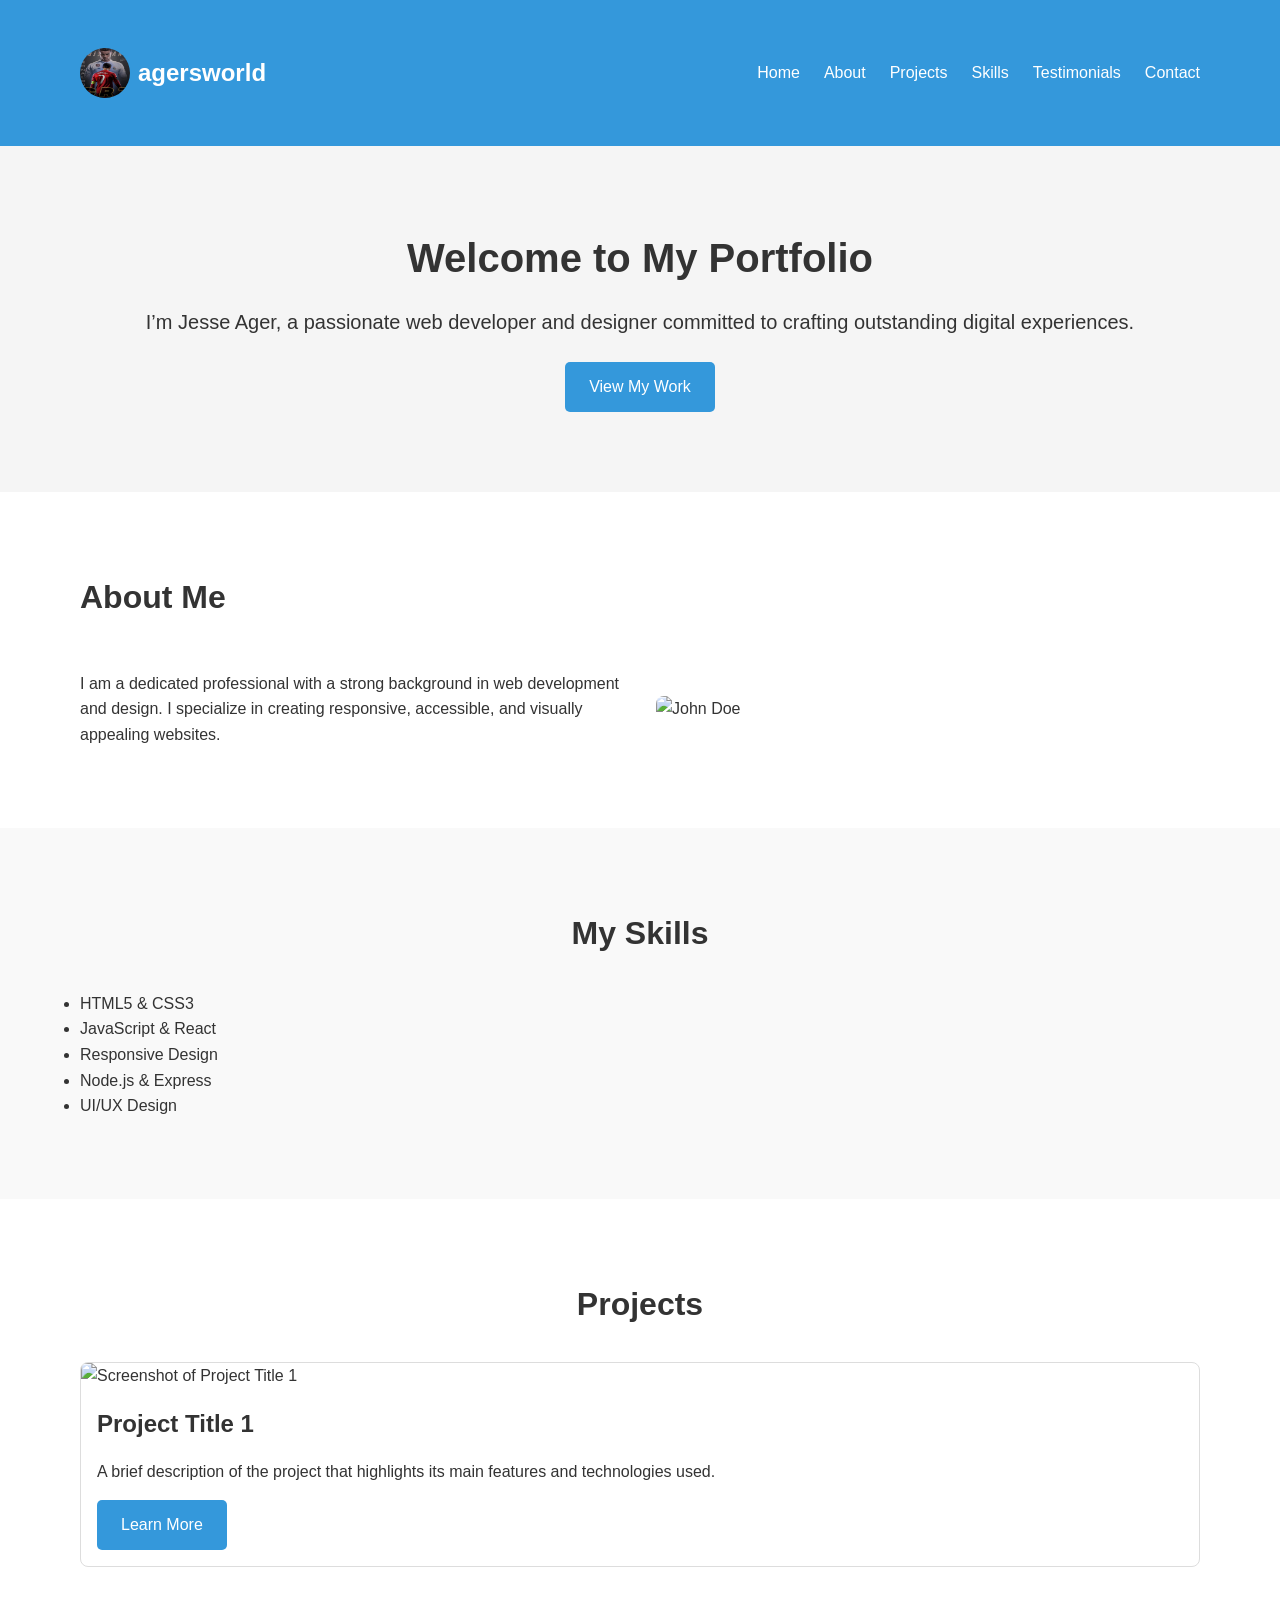
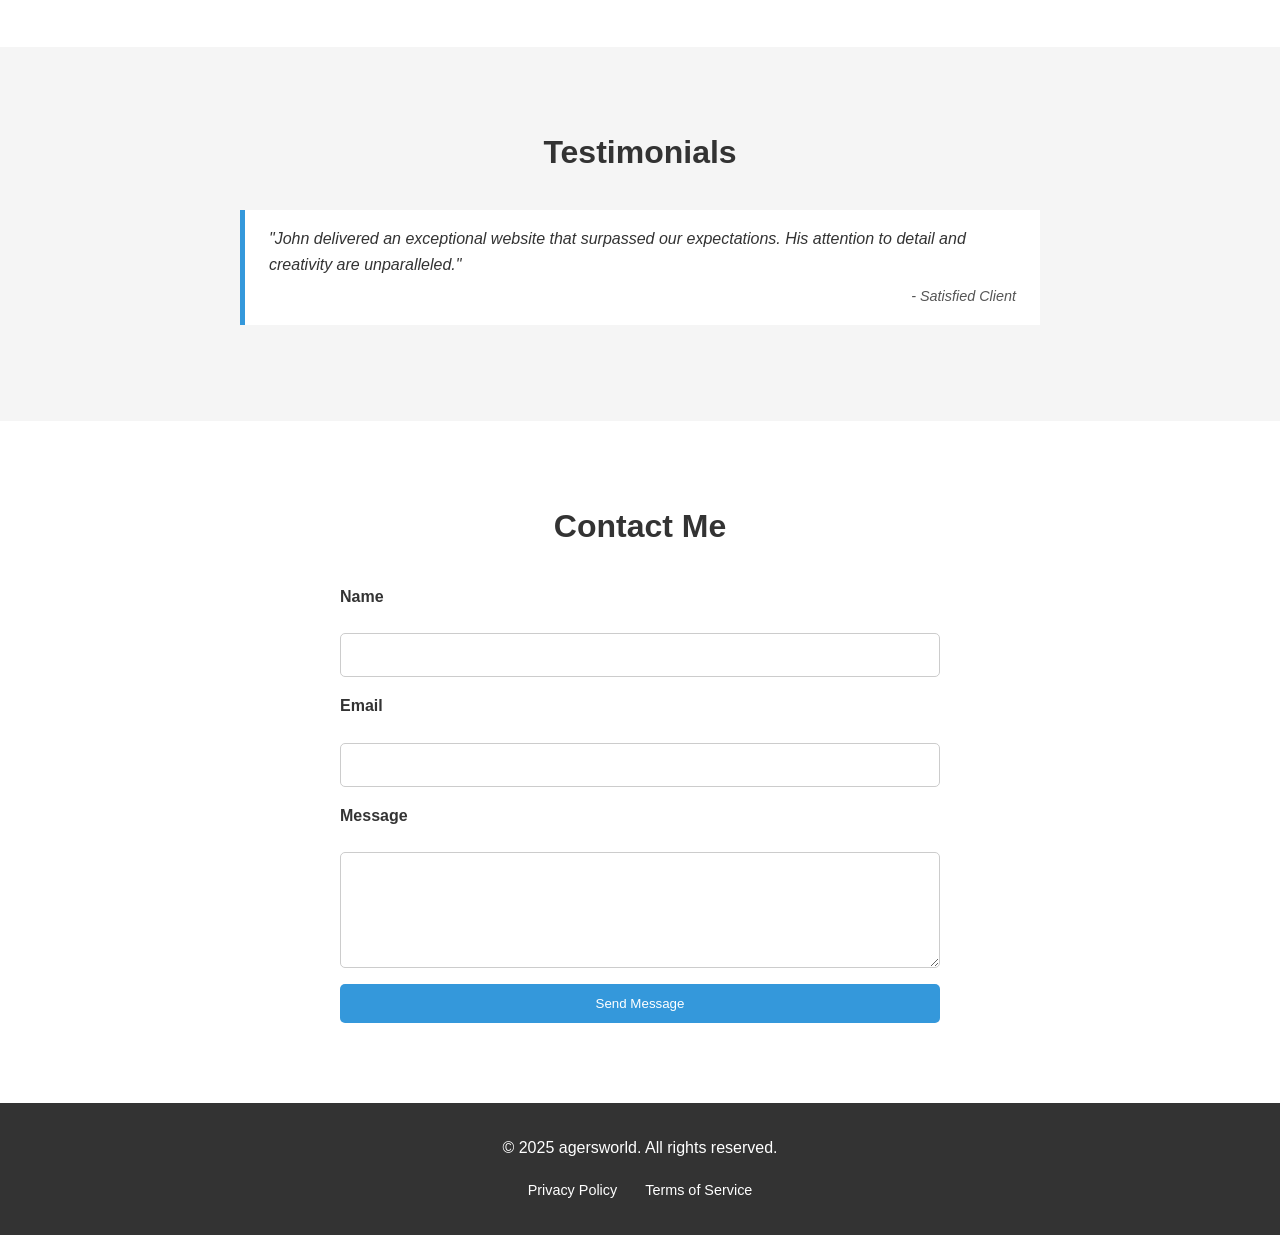
==== index.html @ fafed60d "default" ====
<!DOCTYPE html>
<html lang="en">
<head>
  <meta charset="UTF-8">
  <meta name="viewport" content="width=device-width, initial-scale=1.0">
  <title>agersworld</title>
  <meta name="description" content="Portfolio of Jesse Ager, a professional web developer and designer. Explore projects, skills, and get in touch.">
  <!-- Social Media Meta Tags -->
  <meta property="og:title" content="John Doe Portfolio">
  <meta property="og:description" content="Professional portfolio of Jesse Ager, a skilled web developer and designer.">
  <meta property="og:image" content="path/to/thumbnail.jpg">
  <meta property="og:url" content="https://www.agersworld.com">
  <link rel="stylesheet" href="styles/index.css">
  <script src="fetch.js"></script>
  
</head>
<body>
  <!-- Header Section with Navigation -->
  <header>
      <div id="header"></div>
  </header>

  <!-- Hero Section -->
  <section id="hero" aria-label="Hero Section">
    <div class="container">
      <h2>Welcome to My Portfolio</h2>
      <p>I’m Jesse Ager, a passionate web developer and designer committed to crafting outstanding digital experiences.</p>
      <a href="#projects" class="btn">View My Work</a>
    </div>
  </section>

  <!-- About Section -->
  <section id="about" aria-label="About Me">
    <div class="container">
      <h2>About Me</h2>
      <p>I am a dedicated professional with a strong background in web development and design. I specialize in creating responsive, accessible, and visually appealing websites.</p>
      <img src="path/to/profile.jpg" alt="John Doe">
    </div>
  </section>

  <!-- Skills Section -->
  <section id="skills" aria-label="Skills">
    <div class="container">
      <h2>My Skills</h2>
      <ul>
        <li>HTML5 &amp; CSS3</li>
        <li>JavaScript &amp; React</li>
        <li>Responsive Design</li>
        <li>Node.js &amp; Express</li>
        <li>UI/UX Design</li>
      </ul>
    </div>
  </section>

  <!-- Projects Section -->
  <section id="projects" aria-label="Projects">
    <div class="container">
      <h2>Projects</h2>
      <div class="project-grid">
        <!-- Example Project Card -->
        <article class="project-card">
          <img src="path/to/project1.jpg" alt="Screenshot of Project Title 1">
          <h3>Project Title 1</h3>
          <p>A brief description of the project that highlights its main features and technologies used.</p>
          <a href="project1-details.html" class="btn">Learn More</a>
        </article>
        <!-- More project cards can be added here -->
      </div>
    </div>
  </section>

  <!-- Testimonials Section -->
  <section id="testimonials" aria-label="Testimonials">
    <div class="container">
      <h2>Testimonials</h2>
      <blockquote>
        <p>"John delivered an exceptional website that surpassed our expectations. His attention to detail and creativity are unparalleled."</p>
        <cite>- Satisfied Client</cite>
      </blockquote>
    </div>
  </section>

  <!-- Contact Section -->
  <section id="contact" aria-label="Contact">
    <div class="container">
      <h2>Contact Me</h2>
      <form action="submit_form.php" method="POST">
        <label for="name">Name</label>
        <input type="text" id="name" name="name" required>

        <label for="email">Email</label>
        <input type="email" id="email" name="email" required>

        <label for="message">Message</label>
        <textarea id="message" name="message" rows="5" required></textarea>

        <button type="submit" class="btn">Send Message</button>
      </form>
    </div>
  </section>

  <!-- Footer Section -->
  <footer>
    <div id="footer"></div>
  </footer>
</body>
</html>
---- styles/index.css ----
/* Global Variables */
:root {
  --primary-color: #3498db;    /* Main brand/primary color */
  --secondary-color: #2ecc71;  /* Secondary accent */
  --text-color: #333;
  --background-color: #fff;
  --font-family: 'Arial', sans-serif;
}

/* Global Reset & Basic Styles */
* {
  margin: 0;
  padding: 0;
  box-sizing: border-box;
}

body {
  font-family: var(--font-family);
  line-height: 1.6;
  color: var(--text-color);
  background-color: var(--background-color);
}

/* Containers */
.container {
  width: 90%;
  max-width: 1200px;
  margin: 0 auto;
  padding: 1rem;
}

/* Links & Buttons */
a {
  text-decoration: none;
  color: var(--primary-color);
  transition: color 0.3s ease;
}

a:hover {
  color: var(--secondary-color);
}

.btn {
  display: inline-block;
  padding: 0.75rem 1.5rem;
  background-color: var(--primary-color);
  color: #fff;
  border: none;
  border-radius: 5px;
  cursor: pointer;
  transition: background-color 0.3s ease;
}

.btn:hover {
  background-color: #2980b9; /* Slightly darker shade */
}

/* ---------------- Header ---------------- */
header {
  background-color: var(--primary-color);
  color: #fff;
  padding: 1rem 0;
}

header .container {
  display: flex;
  justify-content: space-between;
  align-items: center;
}

header .logo a {
  font-size: 1.5rem;
  font-weight: bold;
  color: #fff;
}

header nav ul {
  list-style: none;
  display: flex;
}

header nav ul li {
  margin-left: 1.5rem;
}

header nav ul li a {
  color: #fff;
  font-weight: 500;
}

header nav ul li a:hover,
header nav ul li a.active {
  color: var(--secondary-color);
}

/* ---------------- Hero Section ---------------- */
#hero {
  padding: 4rem 0;
  text-align: center;
  background: #f5f5f5;
}

#hero h2 {
  font-size: 2.5rem;
  margin-bottom: 1rem;
}

#hero p {
  font-size: 1.25rem;
  margin-bottom: 1.5rem;
}

/* ---------------- About Section ---------------- */
#about {
  padding: 4rem 0;
  background: var(--background-color);
}

#about .container {
  display: flex;
  flex-wrap: wrap;
  align-items: center;
  gap: 2rem;
}

#about h2 {
  flex-basis: 100%;
  font-size: 2rem;
  margin-bottom: 1rem;
}

#about p {
  flex: 1;
  font-size: 1rem;
}

#about img {
  flex: 1;
  max-width: 100%;
  border-radius: 8px;
}

/* ---------------- Skills Section ---------------- */
#skills {
  padding: 4rem 0;
  background: #f9f9f9;
}

#skills h2 {
  text-align: center;
  font-size: 2rem;
  margin-bottom: 2rem;
}

.skills-list {
  list-style: none;
  display: flex;
  flex-wrap: wrap;
  justify-content: center;
  gap: 1rem;
}

.skills-list li {
  background: #fff;
  padding: 0.75rem 1.5rem;
  border: 1px solid #ddd;
  border-radius: 5px;
  font-size: 1rem;
}

/* ---------------- Projects Section ---------------- */
#projects {
  padding: 4rem 0;
  background: var(--background-color);
}

#projects h2 {
  text-align: center;
  font-size: 2rem;
  margin-bottom: 2rem;
}

/* Project Grid */
.project-grid {
  display: grid;
  grid-template-columns: repeat(auto-fit, minmax(280px, 1fr));
  gap: 2rem;
}

/* Project Cards */
.project-card {
  background: #fff;
  border: 1px solid #ddd;
  border-radius: 8px;
  overflow: hidden;
  display: flex;
  flex-direction: column;
  transition: box-shadow 0.3s ease;
}

.project-card:hover {
  box-shadow: 0 2px 10px rgba(0, 0, 0, 0.1);
}

.project-card img {
  width: 100%;
  height: auto;
}

.project-card h3 {
  font-size: 1.5rem;
  margin: 1rem;
}

.project-card p {
  flex: 1;
  margin: 0 1rem 1rem;
  font-size: 1rem;
}

.project-card .btn {
  margin: 0 1rem 1rem;
  align-self: flex-start;
}

/* ---------------- Testimonials Section ---------------- */
#testimonials {
  padding: 4rem 0;
  background: #f5f5f5;
}

#testimonials h2 {
  text-align: center;
  font-size: 2rem;
  margin-bottom: 2rem;
}

#testimonials blockquote {
  background: #fff;
  border-left: 5px solid var(--primary-color);
  margin: 1rem auto;
  padding: 1rem 1.5rem;
  max-width: 800px;
  font-style: italic;
}

#testimonials cite {
  display: block;
  text-align: right;
  font-size: 0.9rem;
  margin-top: 0.5rem;
  color: #555;
}

/* ---------------- Contact Section ---------------- */
#contact {
  padding: 4rem 0;
  background: var(--background-color);
}

#contact h2 {
  text-align: center;
  font-size: 2rem;
  margin-bottom: 2rem;
}

#contact p {
  text-align: center;
  margin-bottom: 2rem;
  font-size: 1rem;
}

/* Contact Form */
#contact form {
  max-width: 600px;
  margin: 0 auto;
  display: flex;
  flex-direction: column;
  gap: 1rem;
}

#contact label {
  font-weight: bold;
  margin-bottom: 0.5rem;
}

#contact input,
#contact textarea {
  padding: 0.75rem;
  border: 1px solid #ccc;
  border-radius: 5px;
  font-size: 1rem;
  width: 100%;
}

#contact input:focus,
#contact textarea:focus {
  border-color: var(--primary-color);
  outline: none;
}

/* ---------------- Footer ---------------- */
footer {
  background-color: #333;
  color: #fff;
  padding: 1.5rem 0;
  text-align: center;
}

footer .container {
  display: flex;
  flex-direction: column;
  align-items: center;
}

footer p {
  margin-bottom: 0.5rem;
}

footer nav ul {
  list-style: none;
  display: flex;
  gap: 0.75rem;
}

footer nav ul li a {
  color: #fff;
  font-size: 0.9rem;
  transition: color 0.3s ease;
}

footer nav ul li a:hover {
  color: var(--primary-color);
}

/* ---------------- Responsive Adjustments ---------------- */
@media (max-width: 768px) {
  header .container,
  #about .container {
    flex-direction: column;
    text-align: center;
  }
  
  header nav ul {
    flex-direction: column;
    gap: 0.5rem;
  }
  
  .skills-list {
    flex-direction: column;
    align-items: center;
  }
}
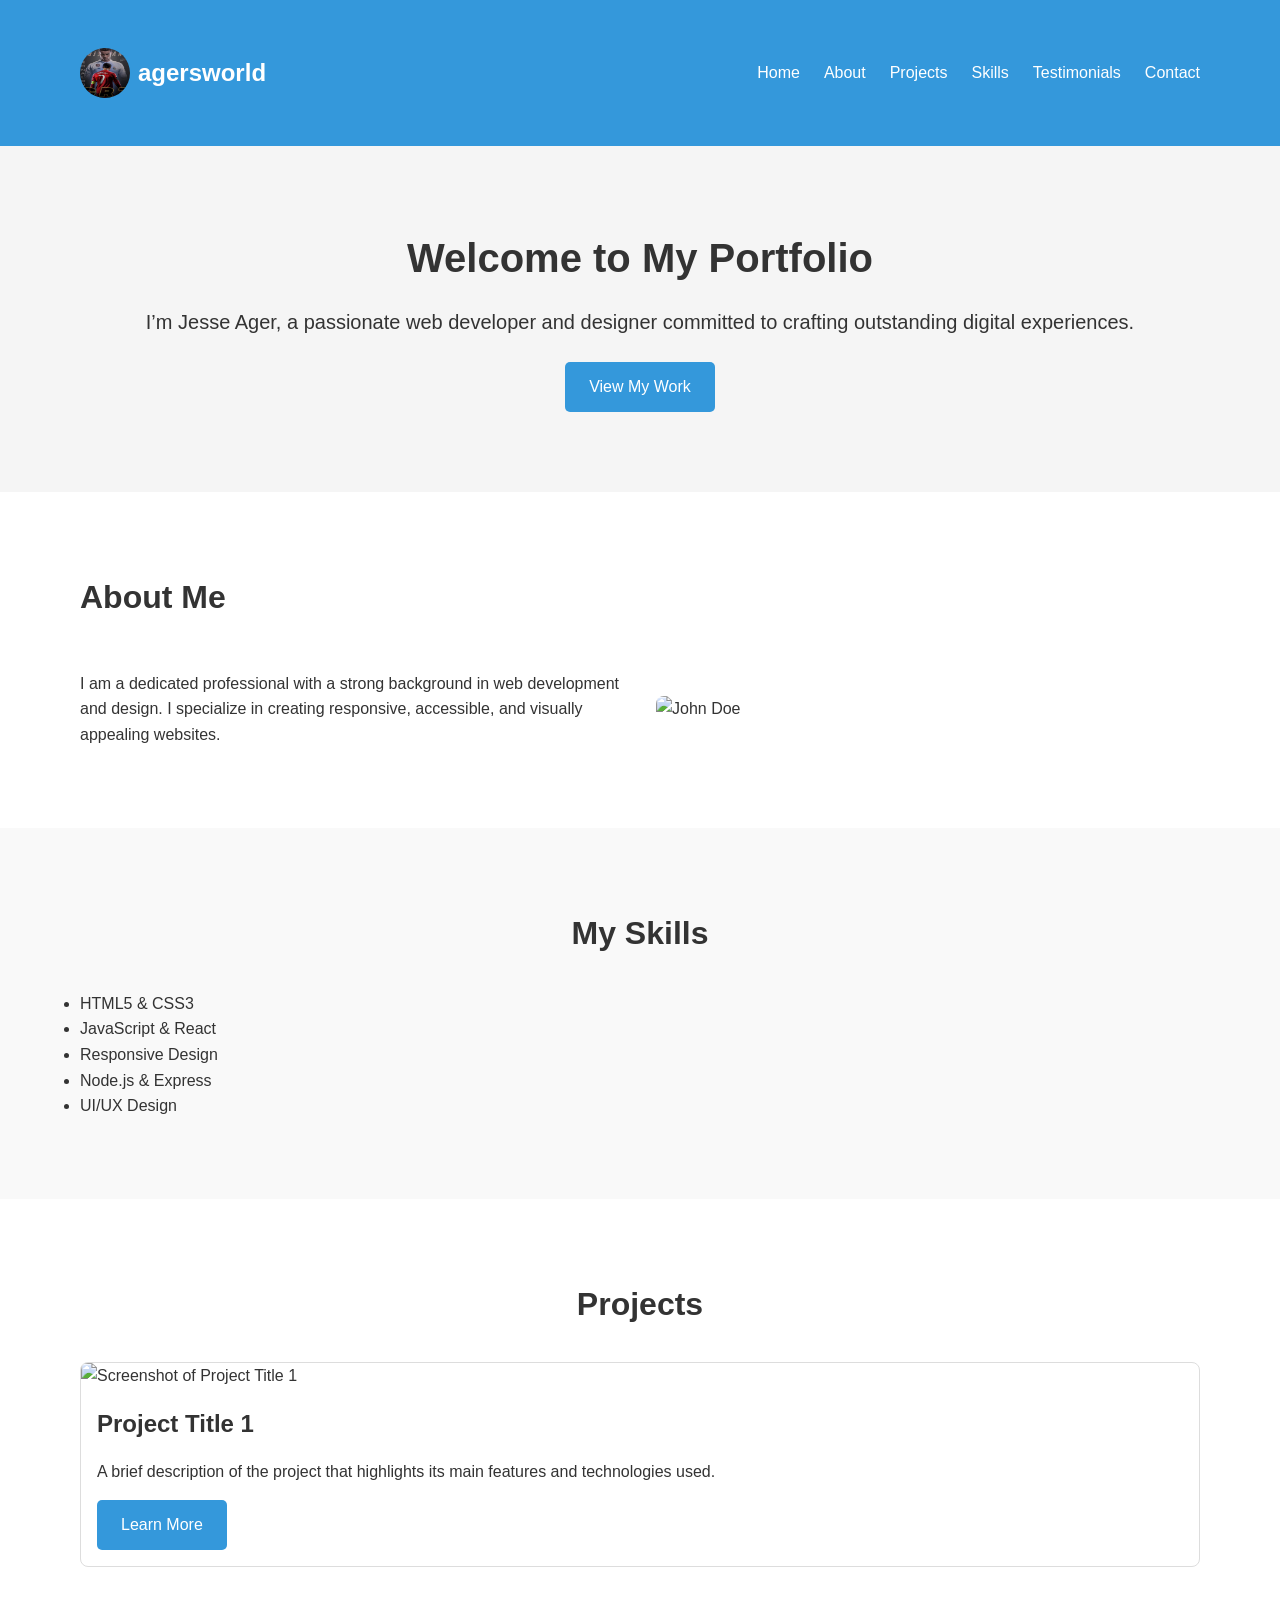
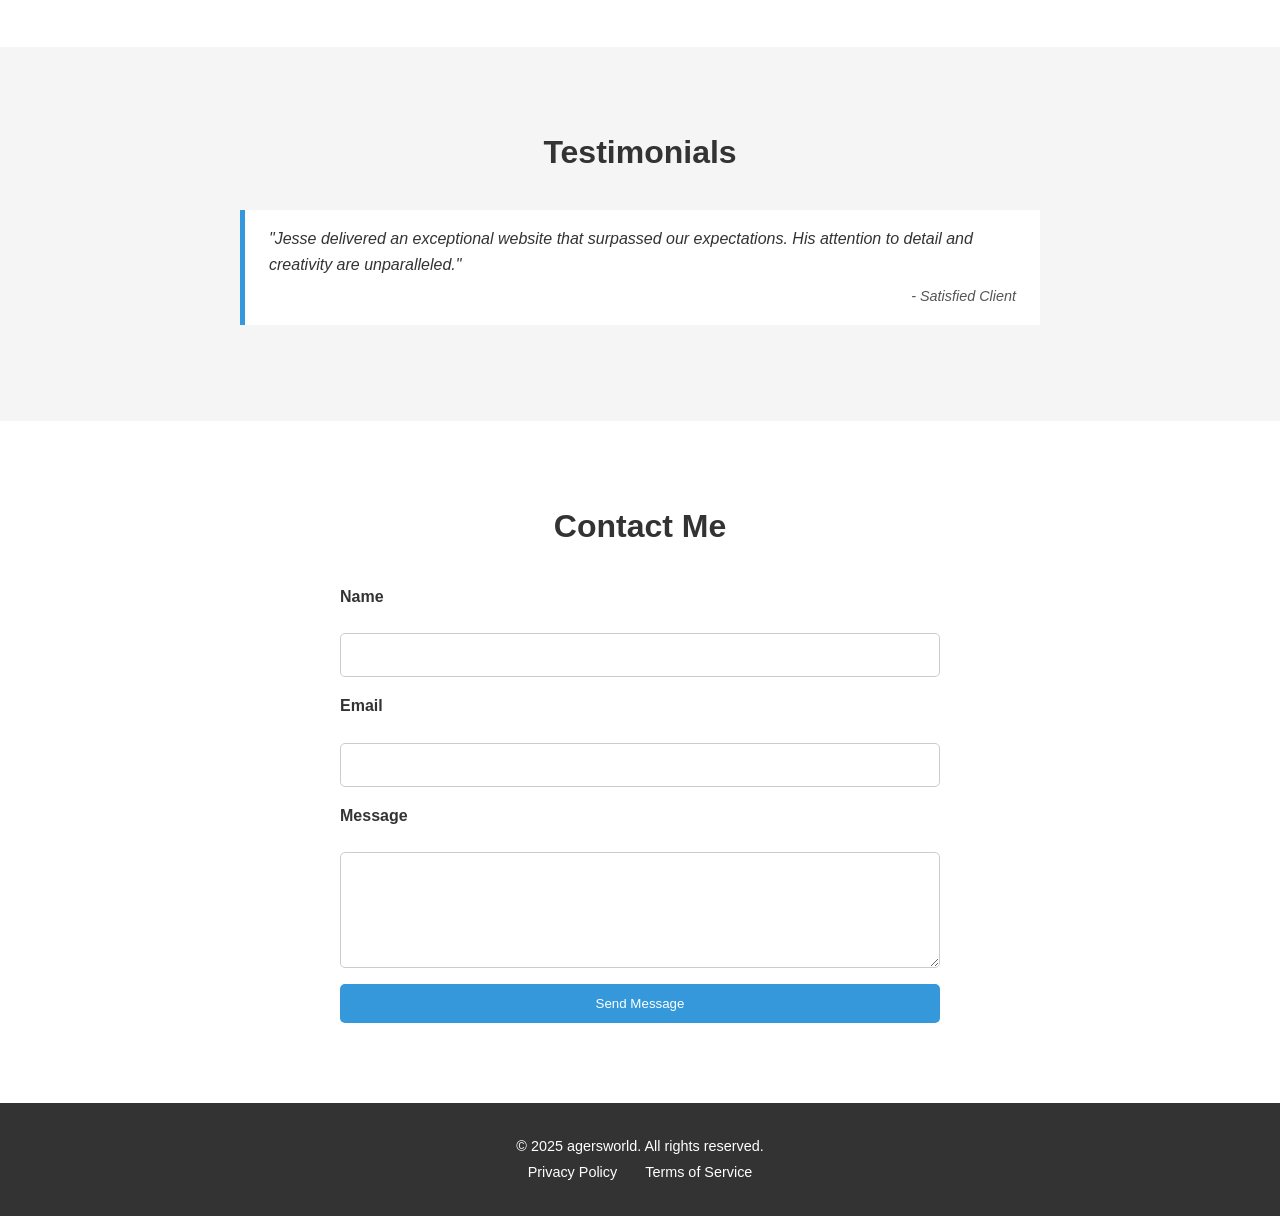
==== commit 77e16131: "default css" ====
--- a/index.html
+++ b/index.html
@@ -34,7 +34,7 @@
     <div class="container">
       <h2>About Me</h2>
       <p>I am a dedicated professional with a strong background in web development and design. I specialize in creating responsive, accessible, and visually appealing websites.</p>
-      <img src="path/to/profile.jpg" alt="John Doe">
+      <img src="#" alt="John Doe">
     </div>
   </section>
 
@@ -74,7 +74,7 @@
     <div class="container">
       <h2>Testimonials</h2>
       <blockquote>
-        <p>"John delivered an exceptional website that surpassed our expectations. His attention to detail and creativity are unparalleled."</p>
+        <p>"Jesse delivered an exceptional website that surpassed our expectations. His attention to detail and creativity are unparalleled."</p>
         <cite>- Satisfied Client</cite>
       </blockquote>
     </div>
--- a/styles/index.css
+++ b/styles/index.css
@@ -122,6 +122,7 @@
   align-items: center;
   gap: 2rem;
 }
+
 
 #about h2 {
   flex-basis: 100%;
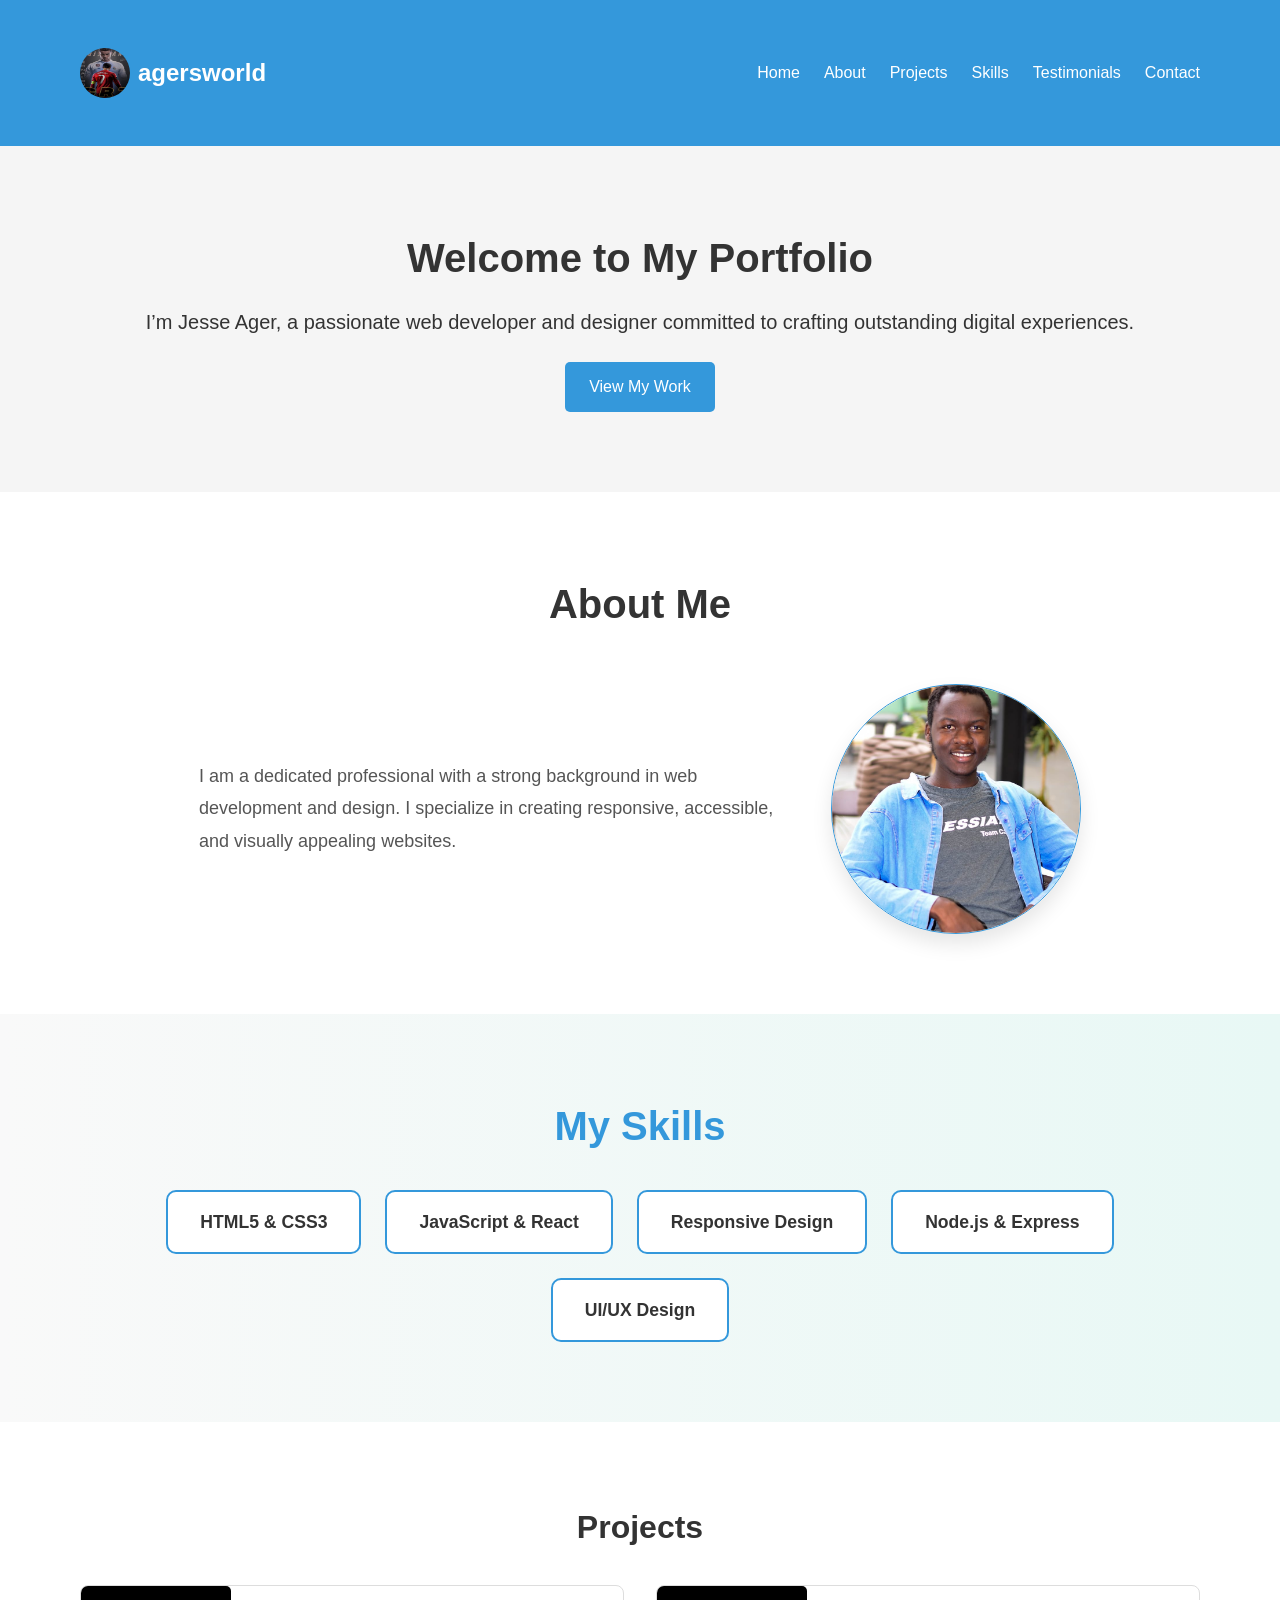
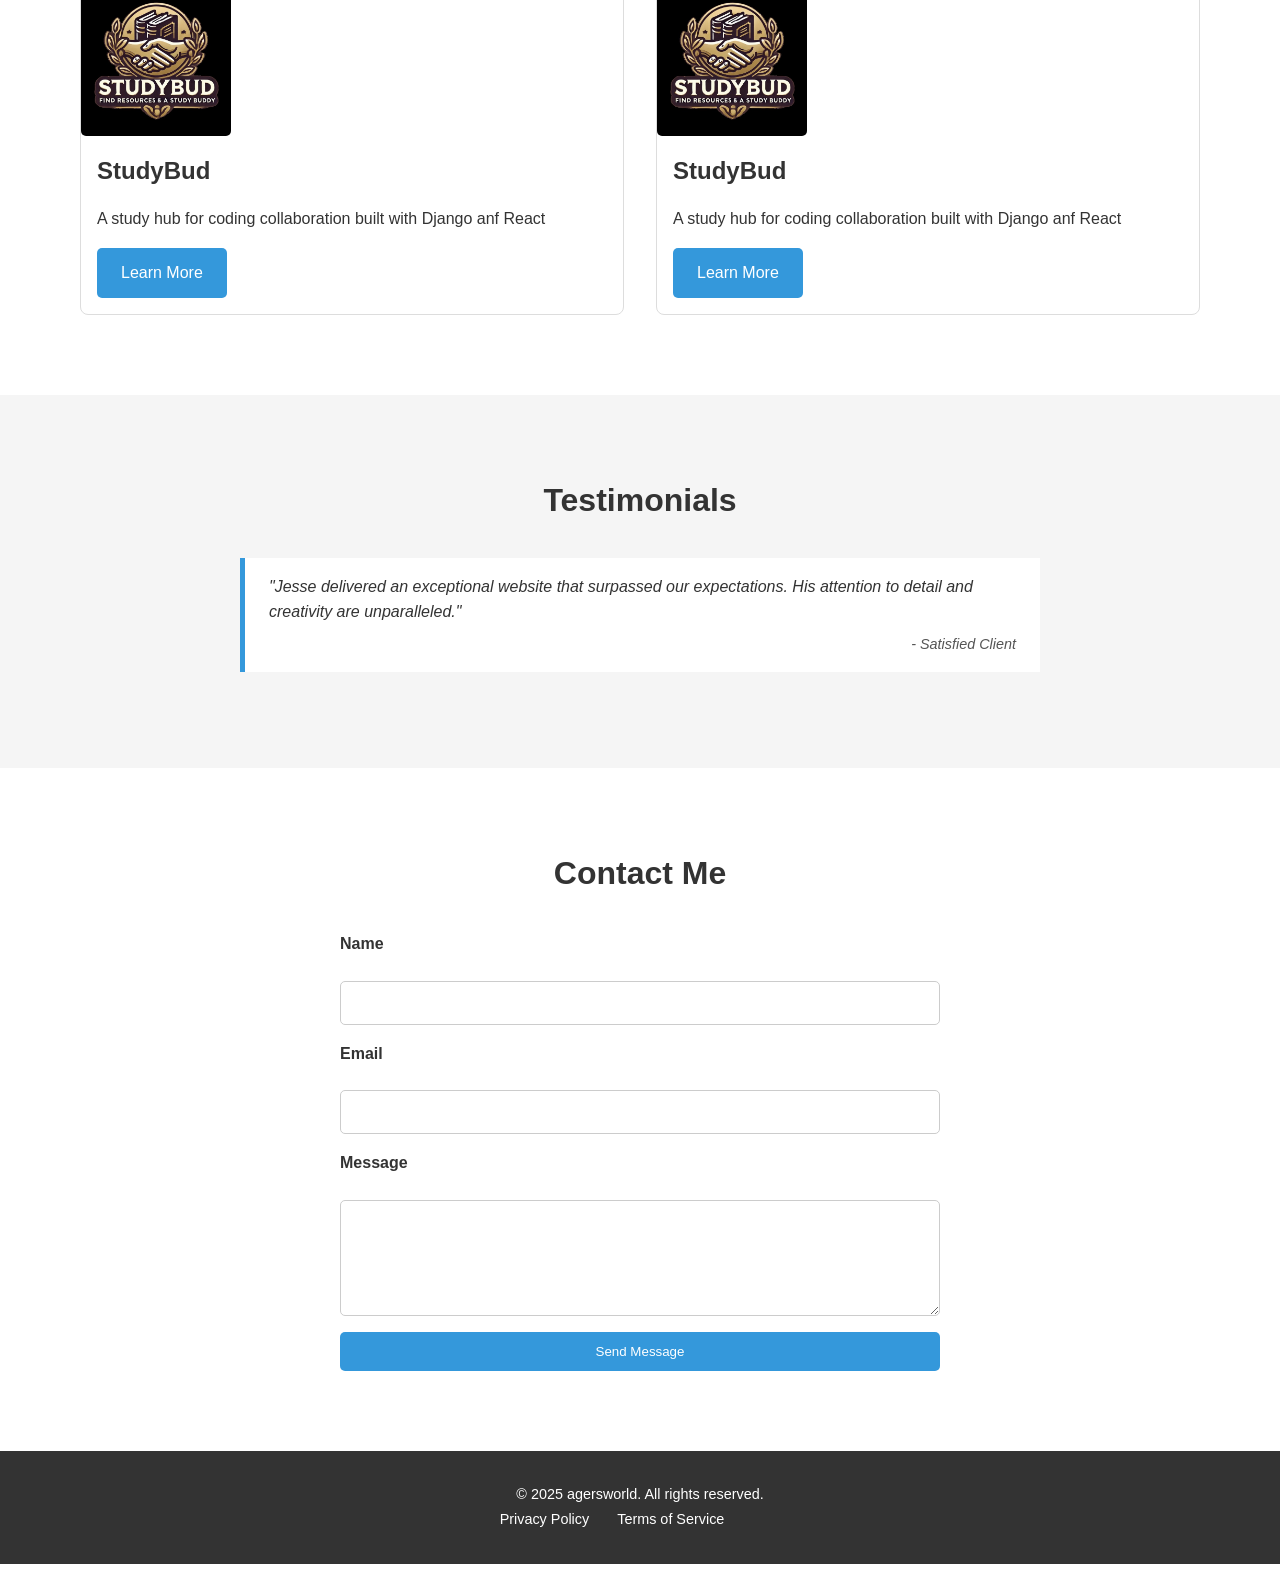
==== commit 3dd9fd4a: "add to root" ====
--- a/index.html
+++ b/index.html
@@ -25,7 +25,7 @@
     <div class="container">
       <h2>Welcome to My Portfolio</h2>
       <p>I’m Jesse Ager, a passionate web developer and designer committed to crafting outstanding digital experiences.</p>
-      <a href="#projects" class="btn">View My Work</a>
+      <a href="projects.html" class="btn">View My Work</a>
     </div>
   </section>
 
@@ -34,7 +34,7 @@
     <div class="container">
       <h2>About Me</h2>
       <p>I am a dedicated professional with a strong background in web development and design. I specialize in creating responsive, accessible, and visually appealing websites.</p>
-      <img src="#" alt="John Doe">
+      <img src="assets/profile.jpg" alt="ager">
     </div>
   </section>
 
@@ -59,10 +59,16 @@
       <div class="project-grid">
         <!-- Example Project Card -->
         <article class="project-card">
-          <img src="path/to/project1.jpg" alt="Screenshot of Project Title 1">
-          <h3>Project Title 1</h3>
-          <p>A brief description of the project that highlights its main features and technologies used.</p>
-          <a href="project1-details.html" class="btn">Learn More</a>
+          <img src="assets/project.jpg" alt="Screenshot of Project Title 1">
+          <h3>StudyBud</h3>
+          <p>A study hub for coding collaboration built with Django anf React</p>
+          <a href="project.html" class="btn">Learn More</a>
+        </article>
+        <article class="project-card">
+          <img src="assets/project.jpg" alt="Screenshot of Project Title 1">
+          <h3>StudyBud</h3>
+          <p>A study hub for coding collaboration built with Django anf React</p>
+          <a href="project.html" class="btn">Learn More</a>
         </article>
         <!-- More project cards can be added here -->
       </div>
--- a/styles/index.css
+++ b/styles/index.css
@@ -135,10 +135,38 @@
   font-size: 1rem;
 }
 
-#about img {
+#about .container {
+  display: flex;
+  flex-wrap: wrap;
+  align-items: center;
+  gap: 2rem;
+  justify-content: center;
+  text-align: left;
+}
+
+#about h2 {
+  flex-basis: 100%;
+  font-size: 2.5rem;
+  margin-bottom: 1rem;
+  text-align: center;
+}
+
+#about p {
   flex: 1;
-  max-width: 100%;
-  border-radius: 8px;
+  font-size: 1.125rem;
+  line-height: 1.8;
+  color: #555;
+  max-width: 600px;
+}
+
+#about .container img {
+
+  width: 250px;
+  height: 250px;
+  border-radius: 50%;
+  object-fit: cover;
+  border: 1px solid var(--primary-color);
+  box-shadow: 0 10px 20px rgba(0, 0, 0, 0.1);
 }
 
 /* ---------------- Skills Section ---------------- */
@@ -168,6 +196,42 @@
   border-radius: 5px;
   font-size: 1rem;
 }
+#skills {
+  padding: 4rem 0;
+  background: linear-gradient(to right, #f9f9f9, #e8f8f5);
+}
+
+#skills h2 {
+  text-align: center;
+  font-size: 2.5rem;
+  margin-bottom: 2rem;
+  color: var(--primary-color);
+}
+
+#skills ul {
+  list-style: none;
+  display: flex;
+  flex-wrap: wrap;
+  justify-content: center;
+  gap: 1.5rem;
+  padding: 0;
+}
+
+#skills ul li {
+  background: #fff;
+  padding: 1rem 2rem;
+  border: 2px solid var(--primary-color);
+  border-radius: 10px;
+  font-size: 1.1rem;
+  font-weight: bold;
+  color: var(--text-color);
+  transition: transform 0.3s ease, box-shadow 0.3s ease;
+}
+
+#skills ul li:hover {
+  transform: translateY(-5px);
+  box-shadow: 0 4px 15px rgba(0, 0, 0, 0.1);
+}
 
 /* ---------------- Projects Section ---------------- */
 #projects {
@@ -186,6 +250,7 @@
   display: grid;
   grid-template-columns: repeat(auto-fit, minmax(280px, 1fr));
   gap: 2rem;
+  align-items: center;
 }
 
 /* Project Cards */
@@ -199,13 +264,14 @@
   transition: box-shadow 0.3s ease;
 }
 
+.project-card img{
+  border-radius: 5px;
+  width: 150px;
+  height: 150px;
+}
+
 .project-card:hover {
   box-shadow: 0 2px 10px rgba(0, 0, 0, 0.1);
-}
-
-.project-card img {
-  width: 100%;
-  height: auto;
 }
 
 .project-card h3 {
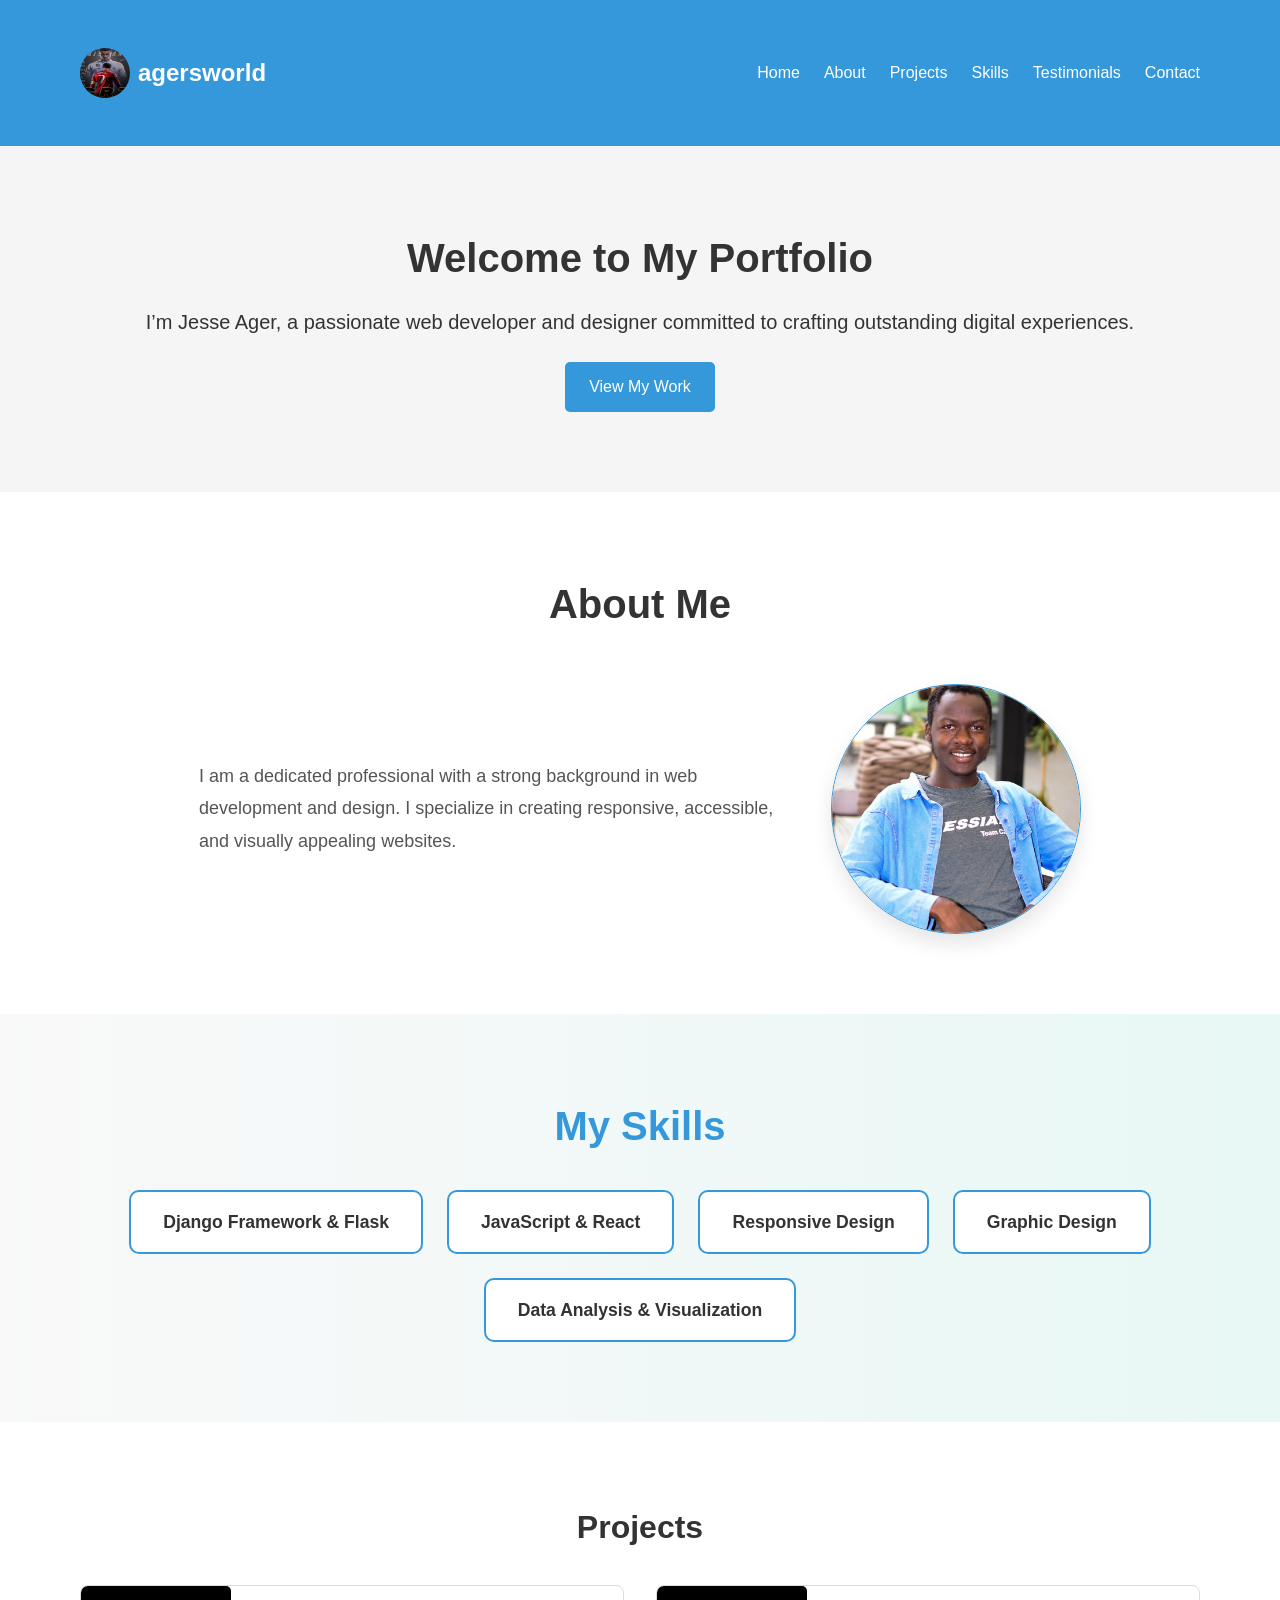
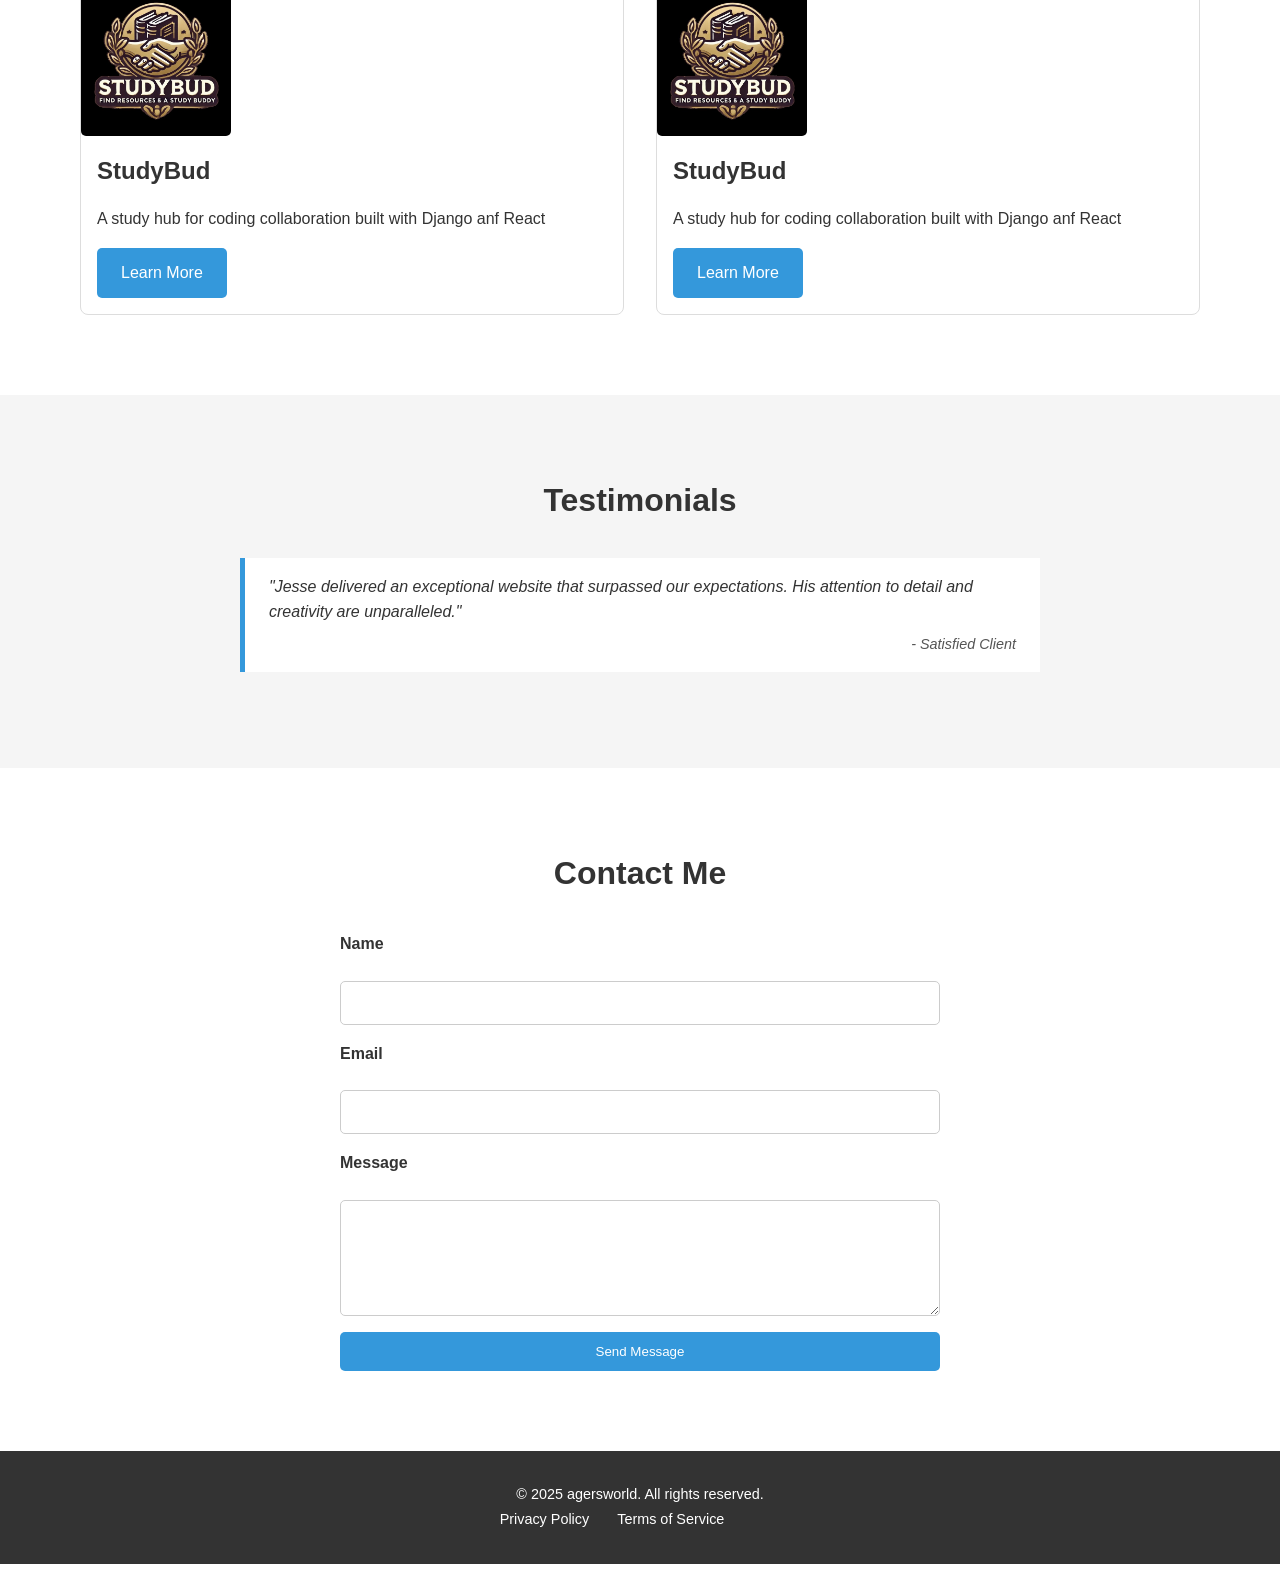
==== commit d150e460: "update-test" ====
--- a/index.html
+++ b/index.html
@@ -6,7 +6,7 @@
   <title>agersworld</title>
   <meta name="description" content="Portfolio of Jesse Ager, a professional web developer and designer. Explore projects, skills, and get in touch.">
   <!-- Social Media Meta Tags -->
-  <meta property="og:title" content="John Doe Portfolio">
+  <meta property="og:title" content="Jesse Ager portfolio">
   <meta property="og:description" content="Professional portfolio of Jesse Ager, a skilled web developer and designer.">
   <meta property="og:image" content="path/to/thumbnail.jpg">
   <meta property="og:url" content="https://www.agersworld.com">
@@ -43,11 +43,11 @@
     <div class="container">
       <h2>My Skills</h2>
       <ul>
-        <li>HTML5 &amp; CSS3</li>
+        <li>Django Framework &amp; Flask </li>
         <li>JavaScript &amp; React</li>
         <li>Responsive Design</li>
-        <li>Node.js &amp; Express</li>
-        <li>UI/UX Design</li>
+        <li>Graphic Design </li>
+        <li>Data Analysis &amp; Visualization</li>
       </ul>
     </div>
   </section>
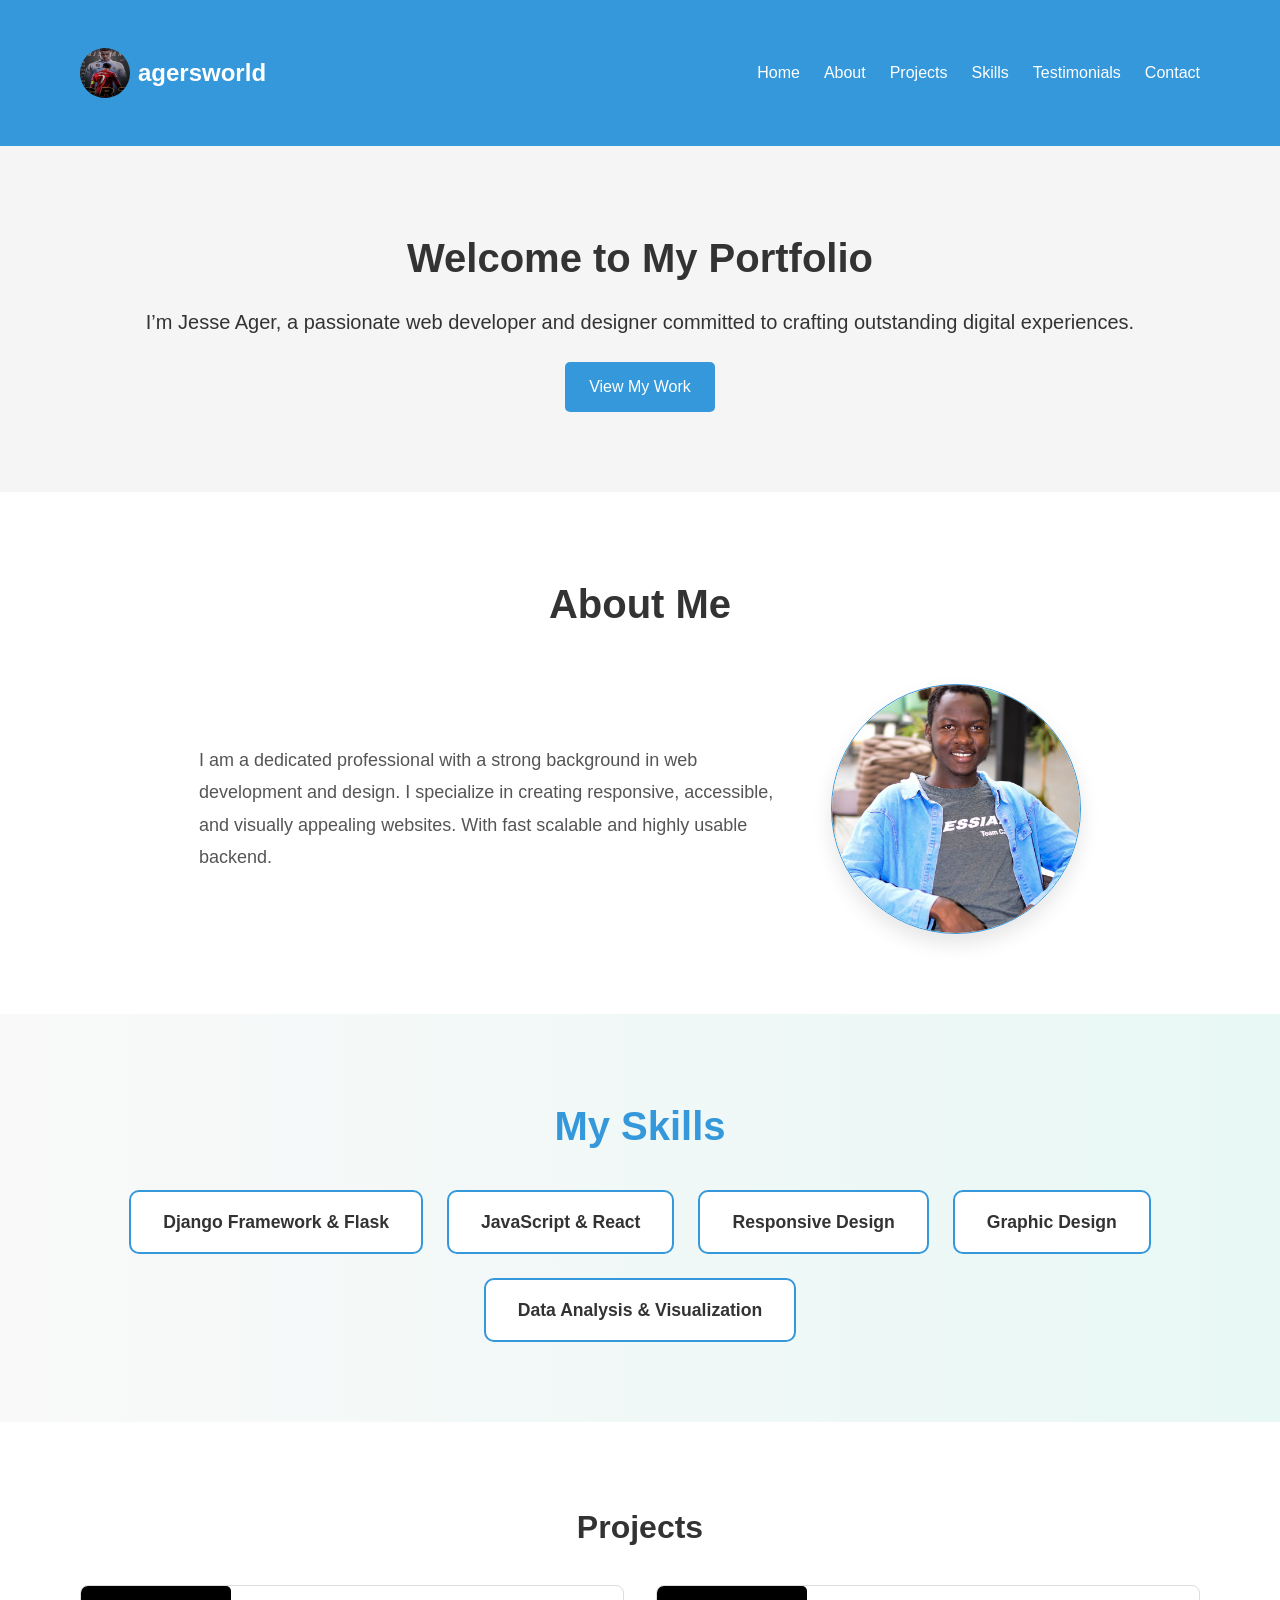
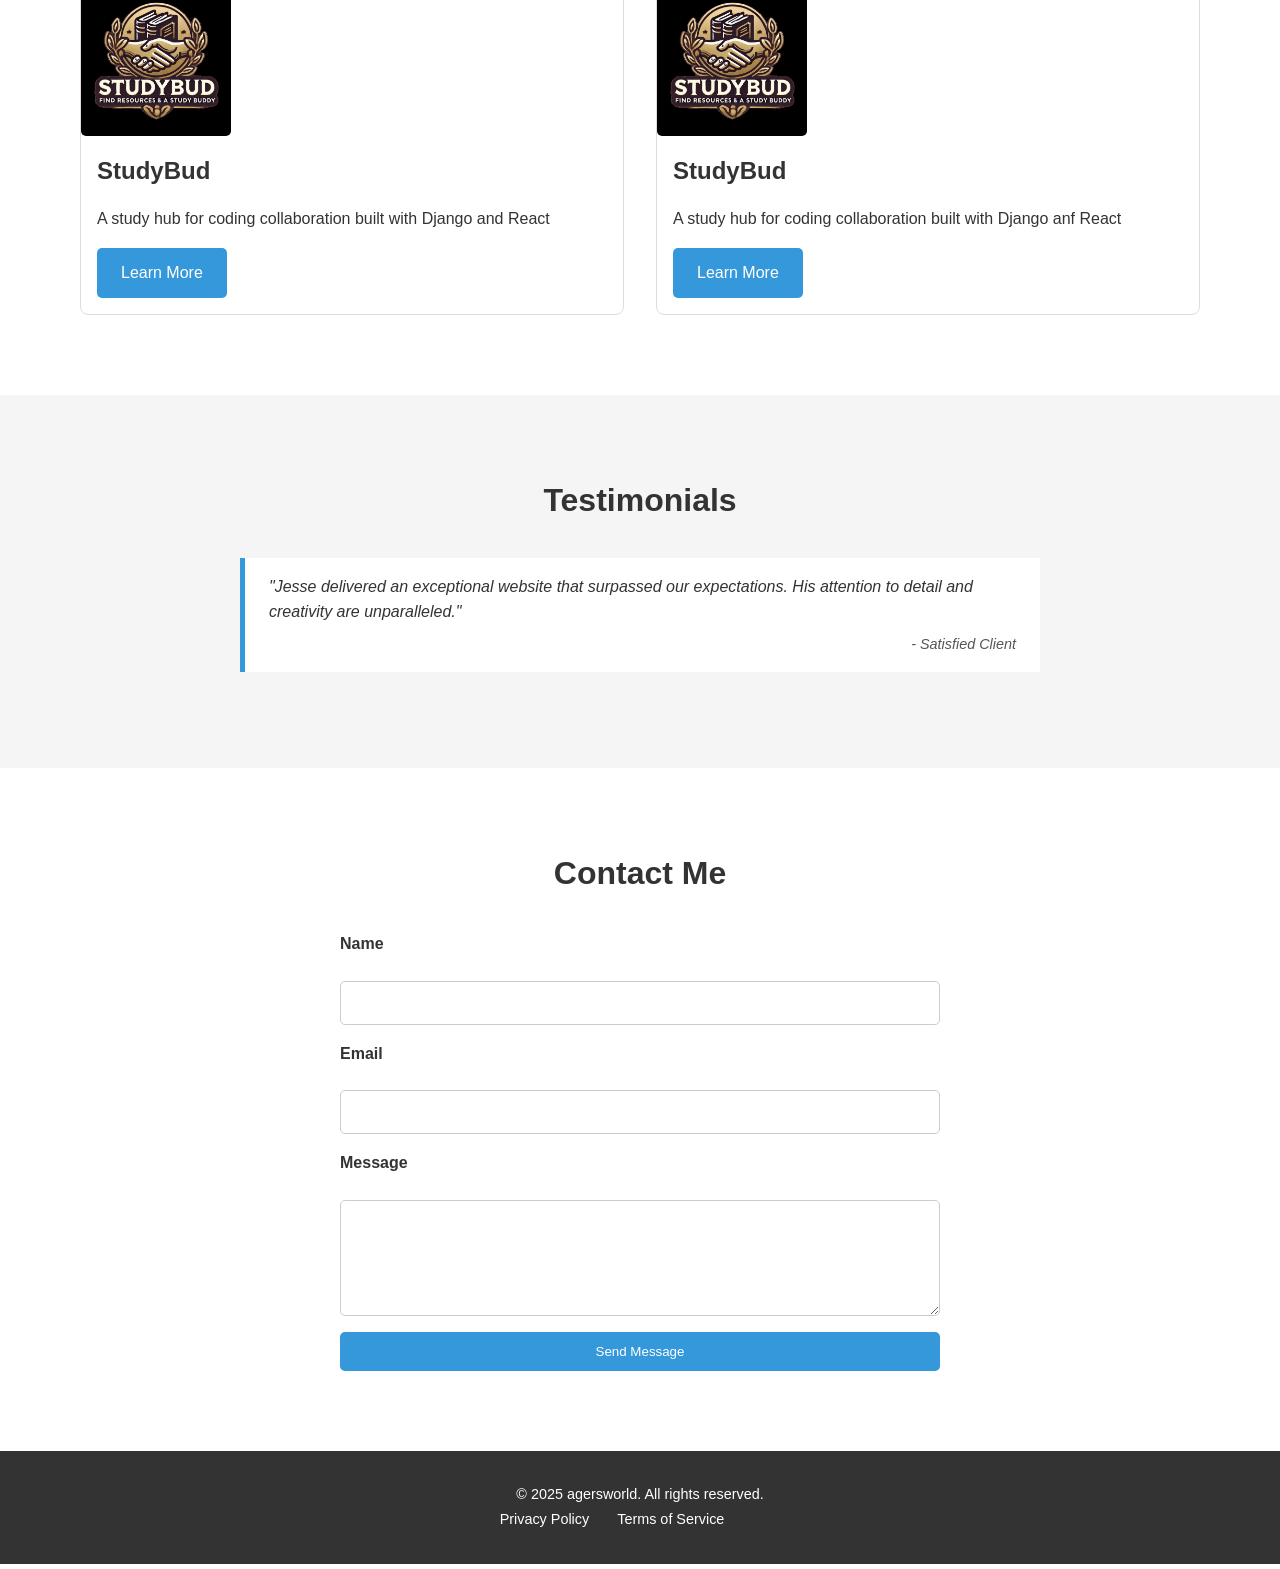
==== commit 55f852ce: "correct" ====
--- a/index.html
+++ b/index.html
@@ -33,7 +33,9 @@
   <section id="about" aria-label="About Me">
     <div class="container">
       <h2>About Me</h2>
-      <p>I am a dedicated professional with a strong background in web development and design. I specialize in creating responsive, accessible, and visually appealing websites.</p>
+      <p>I am a dedicated professional with a strong background in web development and design. I specialize in creating responsive, accessible, and visually appealing websites.
+        With fast scalable and highly usable backend.
+      </p>
       <img src="assets/profile.jpg" alt="ager">
     </div>
   </section>
@@ -61,7 +63,7 @@
         <article class="project-card">
           <img src="assets/project.jpg" alt="Screenshot of Project Title 1">
           <h3>StudyBud</h3>
-          <p>A study hub for coding collaboration built with Django anf React</p>
+          <p>A study hub for coding collaboration built with Django and React</p>
           <a href="project.html" class="btn">Learn More</a>
         </article>
         <article class="project-card">
